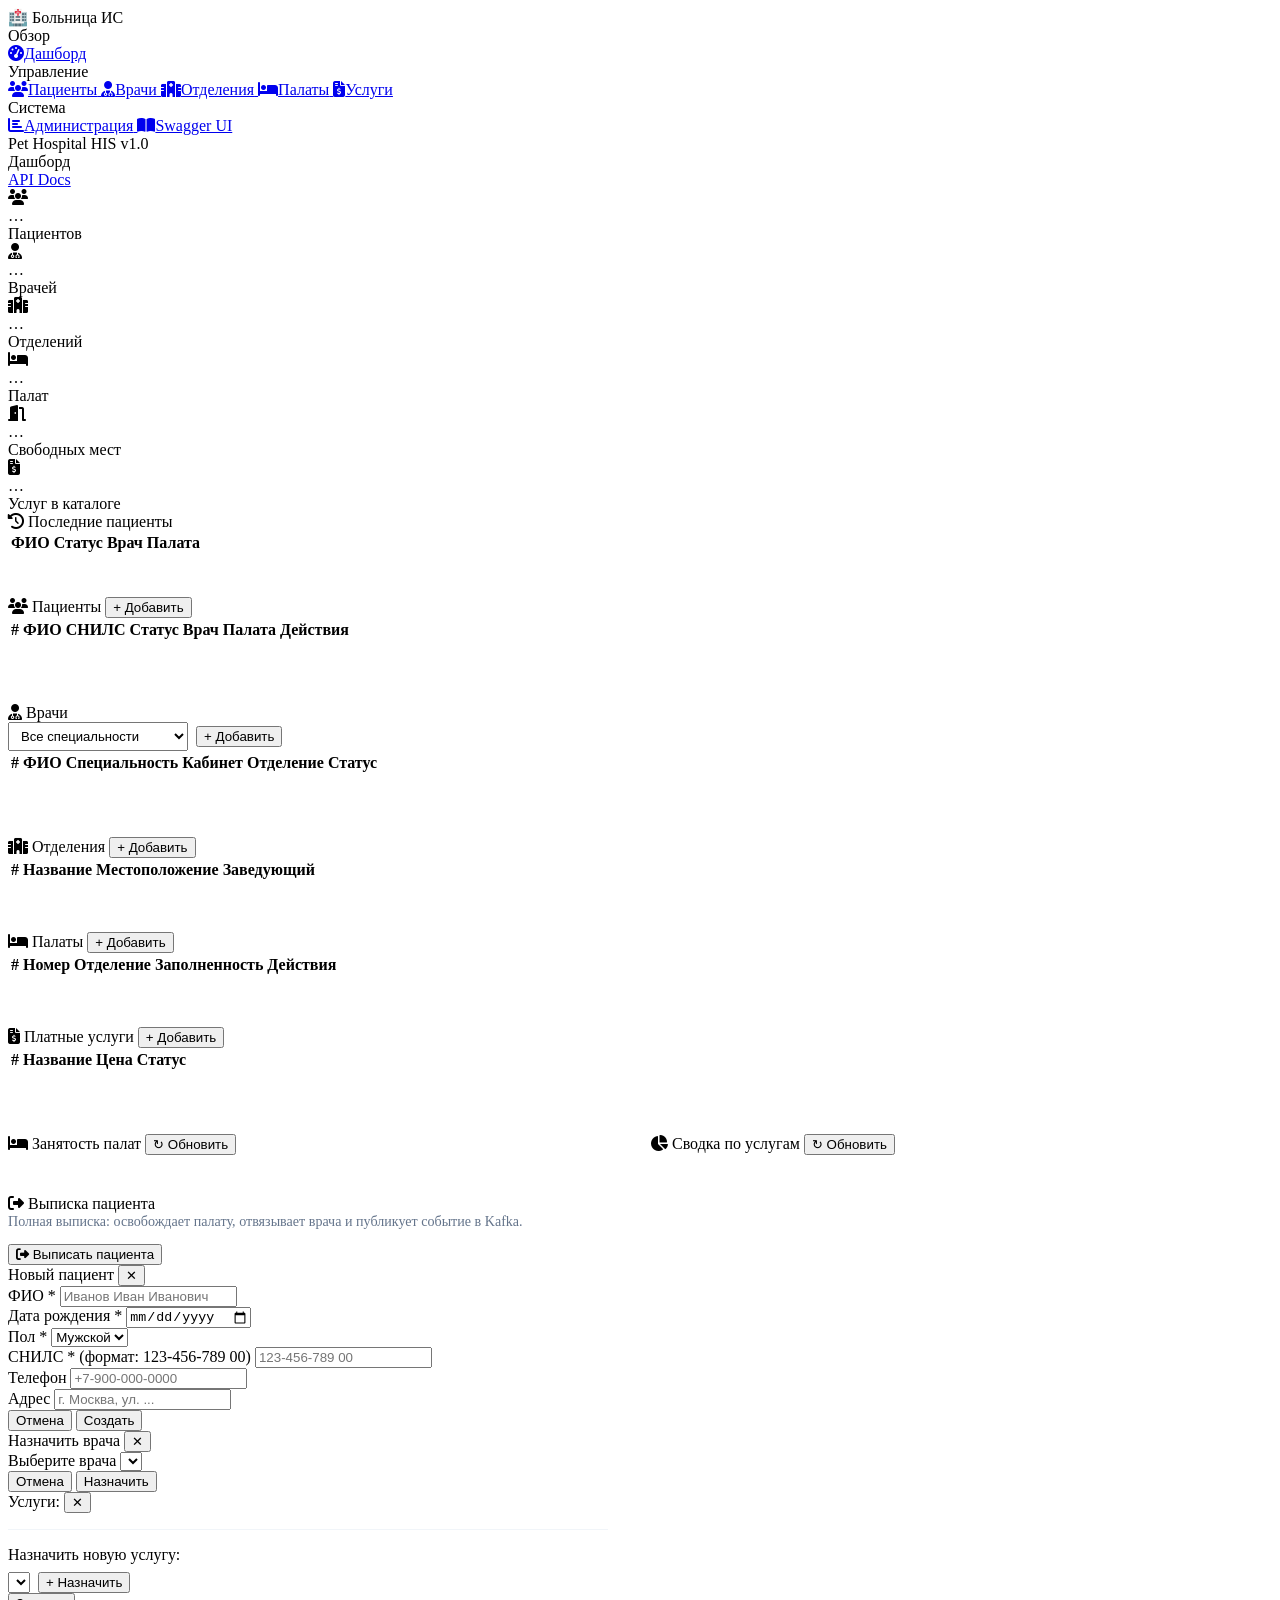
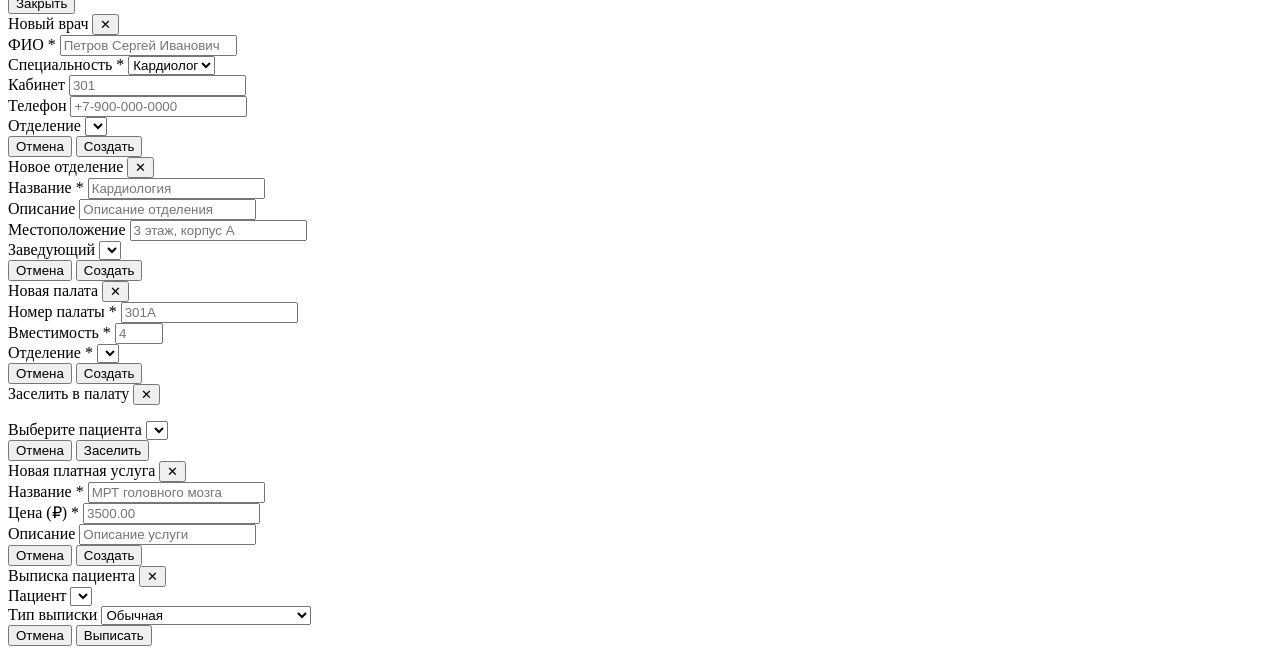
==== src/main/resources/static/index.html @ bd869432 "Постман, описание + фронт" ====
<!DOCTYPE html>
<html lang="ru">
<head>
  <meta charset="UTF-8" />
  <meta name="viewport" content="width=device-width, initial-scale=1.0" />
  <title>Больничная ИС</title>
  <link rel="stylesheet" href="/css/style.css" />
  <link rel="stylesheet" href="https://cdnjs.cloudflare.com/ajax/libs/font-awesome/6.5.0/css/all.min.css" />
</head>
<body>
<div class="layout">

  <!-- ========== SIDEBAR ========== -->
  <aside class="sidebar">
    <div class="sidebar-logo">
      <span class="logo-icon">🏥</span>
      <span>Больница ИС</span>
    </div>

    <nav class="sidebar-nav">
      <div class="nav-section-title">Обзор</div>
      <a href="#" data-nav="dashboard" onclick="navigate('dashboard');return false">
        <i class="fa fa-gauge-high"></i><span>Дашборд</span>
      </a>

      <div class="nav-section-title">Управление</div>
      <a href="#" data-nav="patients" onclick="navigate('patients');return false">
        <i class="fa fa-users"></i><span>Пациенты</span>
      </a>
      <a href="#" data-nav="doctors" onclick="navigate('doctors');return false">
        <i class="fa fa-user-doctor"></i><span>Врачи</span>
      </a>
      <a href="#" data-nav="departments" onclick="navigate('departments');return false">
        <i class="fa fa-hospital"></i><span>Отделения</span>
      </a>
      <a href="#" data-nav="wards" onclick="navigate('wards');return false">
        <i class="fa fa-bed"></i><span>Палаты</span>
      </a>
      <a href="#" data-nav="services" onclick="navigate('services');return false">
        <i class="fa fa-file-invoice-dollar"></i><span>Услуги</span>
      </a>

      <div class="nav-section-title">Система</div>
      <a href="#" data-nav="admin" onclick="navigate('admin');return false">
        <i class="fa fa-chart-bar"></i><span>Администрация</span>
      </a>
      <a href="/swagger-ui.html" target="_blank">
        <i class="fa fa-book-open"></i><span>Swagger UI</span>
      </a>
    </nav>

    <div class="sidebar-footer">Pet Hospital HIS v1.0</div>
  </aside>

  <!-- ========== MAIN CONTENT ========== -->
  <main class="main-content">

    <!-- Top bar -->
    <div class="topbar">
      <span class="topbar-title" id="topbarTitle">Дашборд</span>
      <div class="topbar-right">
        <a href="/api-docs" target="_blank" class="btn btn-outline btn-sm">API Docs</a>
      </div>
    </div>

    <div class="page-content">

      <!-- ======== DASHBOARD ======== -->
      <div id="page-dashboard" class="section-page">
        <div class="stat-grid">
          <div class="stat-card">
            <div class="stat-icon blue"><i class="fa fa-users"></i></div>
            <div><div class="stat-value" id="stat-patients">…</div><div class="stat-label">Пациентов</div></div>
          </div>
          <div class="stat-card">
            <div class="stat-icon green"><i class="fa fa-user-doctor"></i></div>
            <div><div class="stat-value" id="stat-doctors">…</div><div class="stat-label">Врачей</div></div>
          </div>
          <div class="stat-card">
            <div class="stat-icon purple"><i class="fa fa-hospital"></i></div>
            <div><div class="stat-value" id="stat-depts">…</div><div class="stat-label">Отделений</div></div>
          </div>
          <div class="stat-card">
            <div class="stat-icon orange"><i class="fa fa-bed"></i></div>
            <div><div class="stat-value" id="stat-wards">…</div><div class="stat-label">Палат</div></div>
          </div>
          <div class="stat-card">
            <div class="stat-icon teal"><i class="fa fa-door-open"></i></div>
            <div><div class="stat-value" id="stat-free">…</div><div class="stat-label">Свободных мест</div></div>
          </div>
          <div class="stat-card">
            <div class="stat-icon red"><i class="fa fa-file-invoice-dollar"></i></div>
            <div><div class="stat-value" id="stat-services">…</div><div class="stat-label">Услуг в каталоге</div></div>
          </div>
        </div>

        <div class="card">
          <div class="card-header"><i class="fa fa-clock-rotate-left"></i> Последние пациенты</div>
          <div class="card-body" style="padding:0">
            <div class="table-wrapper">
              <table>
                <thead><tr><th>ФИО</th><th>Статус</th><th>Врач</th><th>Палата</th></tr></thead>
                <tbody id="recent-patients"><tr><td colspan="4" style="text-align:center;padding:20px"><div class="spinner"></div></td></tr></tbody>
              </table>
            </div>
          </div>
        </div>
      </div>

      <!-- ======== PATIENTS ======== -->
      <div id="page-patients" class="section-page">
        <div class="card">
          <div class="card-header">
            <i class="fa fa-users"></i> Пациенты
            <button class="btn btn-primary btn-sm" onclick="openModal('modal-patient')">+ Добавить</button>
          </div>
          <div class="card-body" style="padding:0">
            <div class="table-wrapper">
              <table>
                <thead>
                  <tr><th>#</th><th>ФИО</th><th>СНИЛС</th><th>Статус</th><th>Врач</th><th>Палата</th><th>Действия</th></tr>
                </thead>
                <tbody id="patients-table">
                  <tr><td colspan="7" style="text-align:center;padding:24px"><div class="spinner"></div></td></tr>
                </tbody>
              </table>
            </div>
            <div class="pagination" id="patients-pagination" style="padding:0 16px 12px"></div>
          </div>
        </div>
      </div>

      <!-- ======== DOCTORS ======== -->
      <div id="page-doctors" class="section-page">
        <div class="card">
          <div class="card-header">
            <i class="fa fa-user-doctor"></i> Врачи
            <div style="margin-left:auto;display:flex;gap:8px;align-items:center">
              <select id="filter-specialty" class="form-control" style="width:180px;padding:5px 8px;font-size:.82rem"
                      onchange="loadDoctors(0)">
                <option value="">Все специальности</option>
                <option value="CARDIOLOGIST">Кардиолог</option>
                <option value="SURGEON">Хирург</option>
                <option value="THERAPIST">Терапевт</option>
                <option value="NEUROLOGIST">Невролог</option>
                <option value="PEDIATRICIAN">Педиатр</option>
                <option value="ORTHOPEDIST">Ортопед</option>
                <option value="ONCOLOGIST">Онколог</option>
                <option value="UROLOGIST">Уролог</option>
              </select>
              <button class="btn btn-primary btn-sm" onclick="populateDoctorDeptSelect();openModal('modal-doctor')">+ Добавить</button>
            </div>
          </div>
          <div class="card-body" style="padding:0">
            <div class="table-wrapper">
              <table>
                <thead>
                  <tr><th>#</th><th>ФИО</th><th>Специальность</th><th>Кабинет</th><th>Отделение</th><th>Статус</th></tr>
                </thead>
                <tbody id="doctors-table">
                  <tr><td colspan="6" style="text-align:center;padding:24px"><div class="spinner"></div></td></tr>
                </tbody>
              </table>
            </div>
            <div class="pagination" id="doctors-pagination" style="padding:0 16px 12px"></div>
          </div>
        </div>
      </div>

      <!-- ======== DEPARTMENTS ======== -->
      <div id="page-departments" class="section-page">
        <div class="card">
          <div class="card-header">
            <i class="fa fa-hospital"></i> Отделения
            <button class="btn btn-primary btn-sm" onclick="populateDeptHeadSelect();openModal('modal-department')">+ Добавить</button>
          </div>
          <div class="card-body" style="padding:0">
            <div class="table-wrapper">
              <table>
                <thead><tr><th>#</th><th>Название</th><th>Местоположение</th><th>Заведующий</th></tr></thead>
                <tbody id="departments-table">
                  <tr><td colspan="4" style="text-align:center;padding:24px"><div class="spinner"></div></td></tr>
                </tbody>
              </table>
            </div>
          </div>
        </div>
      </div>

      <!-- ======== WARDS ======== -->
      <div id="page-wards" class="section-page">
        <div class="card">
          <div class="card-header">
            <i class="fa fa-bed"></i> Палаты
            <button class="btn btn-primary btn-sm" onclick="populateWardDeptSelect();openModal('modal-ward')">+ Добавить</button>
          </div>
          <div class="card-body" style="padding:0">
            <div class="table-wrapper">
              <table>
                <thead><tr><th>#</th><th>Номер</th><th>Отделение</th><th>Заполненность</th><th>Действия</th></tr></thead>
                <tbody id="wards-table">
                  <tr><td colspan="5" style="text-align:center;padding:24px"><div class="spinner"></div></td></tr>
                </tbody>
              </table>
            </div>
          </div>
        </div>
      </div>

      <!-- ======== SERVICES ======== -->
      <div id="page-services" class="section-page">
        <div class="card">
          <div class="card-header">
            <i class="fa fa-file-invoice-dollar"></i> Платные услуги
            <button class="btn btn-primary btn-sm" onclick="openModal('modal-service')">+ Добавить</button>
          </div>
          <div class="card-body" style="padding:0">
            <div class="table-wrapper">
              <table>
                <thead><tr><th>#</th><th>Название</th><th>Цена</th><th>Статус</th></tr></thead>
                <tbody id="services-table">
                  <tr><td colspan="4" style="text-align:center;padding:24px"><div class="spinner"></div></td></tr>
                </tbody>
              </table>
            </div>
            <div class="pagination" id="services-pagination" style="padding:0 16px 12px"></div>
          </div>
        </div>
      </div>

      <!-- ======== ADMIN ======== -->
      <div id="page-admin" class="section-page">
        <div style="display:grid;grid-template-columns:1fr 1fr;gap:20px">
          <div class="card">
            <div class="card-header">
              <i class="fa fa-bed"></i> Занятость палат
              <button class="btn btn-outline btn-sm" onclick="loadWardReport()">↻ Обновить</button>
            </div>
            <div class="card-body" id="ward-report">
              <div style="text-align:center;padding:20px"><div class="spinner"></div></div>
            </div>
          </div>

          <div class="card">
            <div class="card-header">
              <i class="fa fa-chart-pie"></i> Сводка по услугам
              <button class="btn btn-outline btn-sm" onclick="loadServicesSummary()">↻ Обновить</button>
            </div>
            <div class="card-body" id="services-summary">
              <div style="text-align:center;padding:20px"><div class="spinner"></div></div>
            </div>
          </div>
        </div>

        <div class="card">
          <div class="card-header"><i class="fa fa-right-from-bracket"></i> Выписка пациента</div>
          <div class="card-body">
            <p style="color:#64748b;margin-top:0;font-size:.88rem">
              Полная выписка: освобождает палату, отвязывает врача и публикует событие в Kafka.
            </p>
            <button class="btn btn-danger" onclick="openDischargeModal()">
              <i class="fa fa-right-from-bracket"></i> Выписать пациента
            </button>
          </div>
        </div>
      </div>

    </div><!-- /page-content -->
  </main>
</div><!-- /layout -->

<!-- ==================== MODALS ==================== -->

<!-- Create Patient -->
<div class="modal-overlay" id="modal-patient">
  <div class="modal-box">
    <div class="modal-header">
      <span class="modal-title">Новый пациент</span>
      <button class="modal-close" onclick="closeModal('modal-patient')">✕</button>
    </div>
    <div class="modal-body">
      <div class="form-row">
        <div class="form-group">
          <label class="form-label">ФИО *</label>
          <input id="p-fullName" class="form-control" placeholder="Иванов Иван Иванович" />
        </div>
        <div class="form-group">
          <label class="form-label">Дата рождения *</label>
          <input id="p-birthDate" type="date" class="form-control" />
        </div>
      </div>
      <div class="form-row">
        <div class="form-group">
          <label class="form-label">Пол *</label>
          <select id="p-gender" class="form-control">
            <option value="MALE">Мужской</option>
            <option value="FEMALE">Женский</option>
          </select>
        </div>
        <div class="form-group">
          <label class="form-label">СНИЛС * (формат: 123-456-789 00)</label>
          <input id="p-snils" class="form-control" placeholder="123-456-789 00" />
        </div>
      </div>
      <div class="form-row">
        <div class="form-group">
          <label class="form-label">Телефон</label>
          <input id="p-phone" class="form-control" placeholder="+7-900-000-0000" />
        </div>
        <div class="form-group">
          <label class="form-label">Адрес</label>
          <input id="p-address" class="form-control" placeholder="г. Москва, ул. ..." />
        </div>
      </div>
    </div>
    <div class="modal-footer">
      <button class="btn btn-outline" onclick="closeModal('modal-patient')">Отмена</button>
      <button class="btn btn-primary" onclick="savePatient()">Создать</button>
    </div>
  </div>
</div>

<!-- Assign Doctor -->
<div class="modal-overlay" id="modal-assign-doctor">
  <div class="modal-box">
    <div class="modal-header">
      <span class="modal-title">Назначить врача</span>
      <button class="modal-close" onclick="closeModal('modal-assign-doctor')">✕</button>
    </div>
    <div class="modal-body">
      <input type="hidden" id="assign-patientId" />
      <div class="form-group">
        <label class="form-label">Выберите врача</label>
        <select id="assign-doctorId" class="form-control"></select>
      </div>
    </div>
    <div class="modal-footer">
      <button class="btn btn-outline" onclick="closeModal('modal-assign-doctor')">Отмена</button>
      <button class="btn btn-primary" onclick="doAssignDoctor()">Назначить</button>
    </div>
  </div>
</div>

<!-- Patient Services -->
<div class="modal-overlay" id="modal-patient-services">
  <div class="modal-box" style="max-width:600px">
    <div class="modal-header">
      <span class="modal-title">Услуги: <span id="services-patient-name"></span></span>
      <button class="modal-close" onclick="closeModal('modal-patient-services')">✕</button>
    </div>
    <div class="modal-body">
      <input type="hidden" id="services-assign-patientId" />
      <div id="patient-services-list"></div>
      <div style="margin-top:16px;padding-top:16px;border-top:1px solid #f1f5f9">
        <div class="form-label" style="margin-bottom:8px">Назначить новую услугу:</div>
        <div style="display:flex;gap:8px">
          <select id="services-select" class="form-control"></select>
          <button class="btn btn-primary btn-sm" onclick="doAssignService()" style="white-space:nowrap">+ Назначить</button>
        </div>
      </div>
    </div>
    <div class="modal-footer">
      <button class="btn btn-outline" onclick="closeModal('modal-patient-services')">Закрыть</button>
    </div>
  </div>
</div>

<!-- Create Doctor -->
<div class="modal-overlay" id="modal-doctor">
  <div class="modal-box">
    <div class="modal-header">
      <span class="modal-title">Новый врач</span>
      <button class="modal-close" onclick="closeModal('modal-doctor')">✕</button>
    </div>
    <div class="modal-body">
      <div class="form-group">
        <label class="form-label">ФИО *</label>
        <input id="d-fullName" class="form-control" placeholder="Петров Сергей Иванович" />
      </div>
      <div class="form-row">
        <div class="form-group">
          <label class="form-label">Специальность *</label>
          <select id="d-specialty" class="form-control">
            <option value="CARDIOLOGIST">Кардиолог</option>
            <option value="SURGEON">Хирург</option>
            <option value="THERAPIST">Терапевт</option>
            <option value="NEUROLOGIST">Невролог</option>
            <option value="PEDIATRICIAN">Педиатр</option>
            <option value="ORTHOPEDIST">Ортопед</option>
            <option value="ONCOLOGIST">Онколог</option>
            <option value="UROLOGIST">Уролог</option>
          </select>
        </div>
        <div class="form-group">
          <label class="form-label">Кабинет</label>
          <input id="d-cabinet" class="form-control" placeholder="301" />
        </div>
      </div>
      <div class="form-row">
        <div class="form-group">
          <label class="form-label">Телефон</label>
          <input id="d-phone" class="form-control" placeholder="+7-900-000-0000" />
        </div>
        <div class="form-group">
          <label class="form-label">Отделение</label>
          <select id="d-departmentId" class="form-control"></select>
        </div>
      </div>
    </div>
    <div class="modal-footer">
      <button class="btn btn-outline" onclick="closeModal('modal-doctor')">Отмена</button>
      <button class="btn btn-primary" onclick="saveDoctor()">Создать</button>
    </div>
  </div>
</div>

<!-- Create Department -->
<div class="modal-overlay" id="modal-department">
  <div class="modal-box">
    <div class="modal-header">
      <span class="modal-title">Новое отделение</span>
      <button class="modal-close" onclick="closeModal('modal-department')">✕</button>
    </div>
    <div class="modal-body">
      <div class="form-group">
        <label class="form-label">Название *</label>
        <input id="dep-name" class="form-control" placeholder="Кардиология" />
      </div>
      <div class="form-group">
        <label class="form-label">Описание</label>
        <input id="dep-description" class="form-control" placeholder="Описание отделения" />
      </div>
      <div class="form-row">
        <div class="form-group">
          <label class="form-label">Местоположение</label>
          <input id="dep-location" class="form-control" placeholder="3 этаж, корпус А" />
        </div>
        <div class="form-group">
          <label class="form-label">Заведующий</label>
          <select id="dep-headDoctorId" class="form-control"></select>
        </div>
      </div>
    </div>
    <div class="modal-footer">
      <button class="btn btn-outline" onclick="closeModal('modal-department')">Отмена</button>
      <button class="btn btn-primary" onclick="saveDepartment()">Создать</button>
    </div>
  </div>
</div>

<!-- Create Ward -->
<div class="modal-overlay" id="modal-ward">
  <div class="modal-box">
    <div class="modal-header">
      <span class="modal-title">Новая палата</span>
      <button class="modal-close" onclick="closeModal('modal-ward')">✕</button>
    </div>
    <div class="modal-body">
      <div class="form-row">
        <div class="form-group">
          <label class="form-label">Номер палаты *</label>
          <input id="w-number" class="form-control" placeholder="301A" />
        </div>
        <div class="form-group">
          <label class="form-label">Вместимость *</label>
          <input id="w-capacity" type="number" min="1" max="20" class="form-control" placeholder="4" />
        </div>
      </div>
      <div class="form-group">
        <label class="form-label">Отделение *</label>
        <select id="w-deptId" class="form-control"></select>
      </div>
    </div>
    <div class="modal-footer">
      <button class="btn btn-outline" onclick="closeModal('modal-ward')">Отмена</button>
      <button class="btn btn-primary" onclick="saveWard()">Создать</button>
    </div>
  </div>
</div>

<!-- Admit Patient to Ward -->
<div class="modal-overlay" id="modal-admit">
  <div class="modal-box">
    <div class="modal-header">
      <span class="modal-title">Заселить в палату</span>
      <button class="modal-close" onclick="closeModal('modal-admit')">✕</button>
    </div>
    <div class="modal-body">
      <input type="hidden" id="admit-wardId" />
      <p id="admit-wardLabel" style="font-weight:600;color:#1a6fc4;margin-top:0"></p>
      <div class="form-group">
        <label class="form-label">Выберите пациента</label>
        <select id="admit-patientId" class="form-control"></select>
      </div>
    </div>
    <div class="modal-footer">
      <button class="btn btn-outline" onclick="closeModal('modal-admit')">Отмена</button>
      <button class="btn btn-primary" onclick="doAdmit()">Заселить</button>
    </div>
  </div>
</div>

<!-- Create Paid Service -->
<div class="modal-overlay" id="modal-service">
  <div class="modal-box">
    <div class="modal-header">
      <span class="modal-title">Новая платная услуга</span>
      <button class="modal-close" onclick="closeModal('modal-service')">✕</button>
    </div>
    <div class="modal-body">
      <div class="form-group">
        <label class="form-label">Название *</label>
        <input id="svc-name" class="form-control" placeholder="МРТ головного мозга" />
      </div>
      <div class="form-group">
        <label class="form-label">Цена (₽) *</label>
        <input id="svc-price" type="number" min="0.01" step="0.01" class="form-control" placeholder="3500.00" />
      </div>
      <div class="form-group">
        <label class="form-label">Описание</label>
        <input id="svc-description" class="form-control" placeholder="Описание услуги" />
      </div>
    </div>
    <div class="modal-footer">
      <button class="btn btn-outline" onclick="closeModal('modal-service')">Отмена</button>
      <button class="btn btn-primary" onclick="saveService()">Создать</button>
    </div>
  </div>
</div>

<!-- Discharge Patient -->
<div class="modal-overlay" id="modal-discharge">
  <div class="modal-box">
    <div class="modal-header">
      <span class="modal-title">Выписка пациента</span>
      <button class="modal-close" onclick="closeModal('modal-discharge')">✕</button>
    </div>
    <div class="modal-body">
      <div class="form-group">
        <label class="form-label">Пациент</label>
        <select id="discharge-patientId" class="form-control"></select>
      </div>
      <div class="form-group">
        <label class="form-label">Тип выписки</label>
        <select id="discharge-type" class="form-control">
          <option value="NORMAL">Обычная</option>
          <option value="FORCED">Принудительная (AMA)</option>
          <option value="TRANSFER">Перевод в другое учреждение</option>
        </select>
      </div>
    </div>
    <div class="modal-footer">
      <button class="btn btn-outline" onclick="closeModal('modal-discharge')">Отмена</button>
      <button class="btn btn-danger" onclick="doDischarge()">Выписать</button>
    </div>
  </div>
</div>

<!-- Toast container -->
<div class="toast-container" id="toastContainer"></div>

<script src="/js/app.js"></script>
</body>
</html>
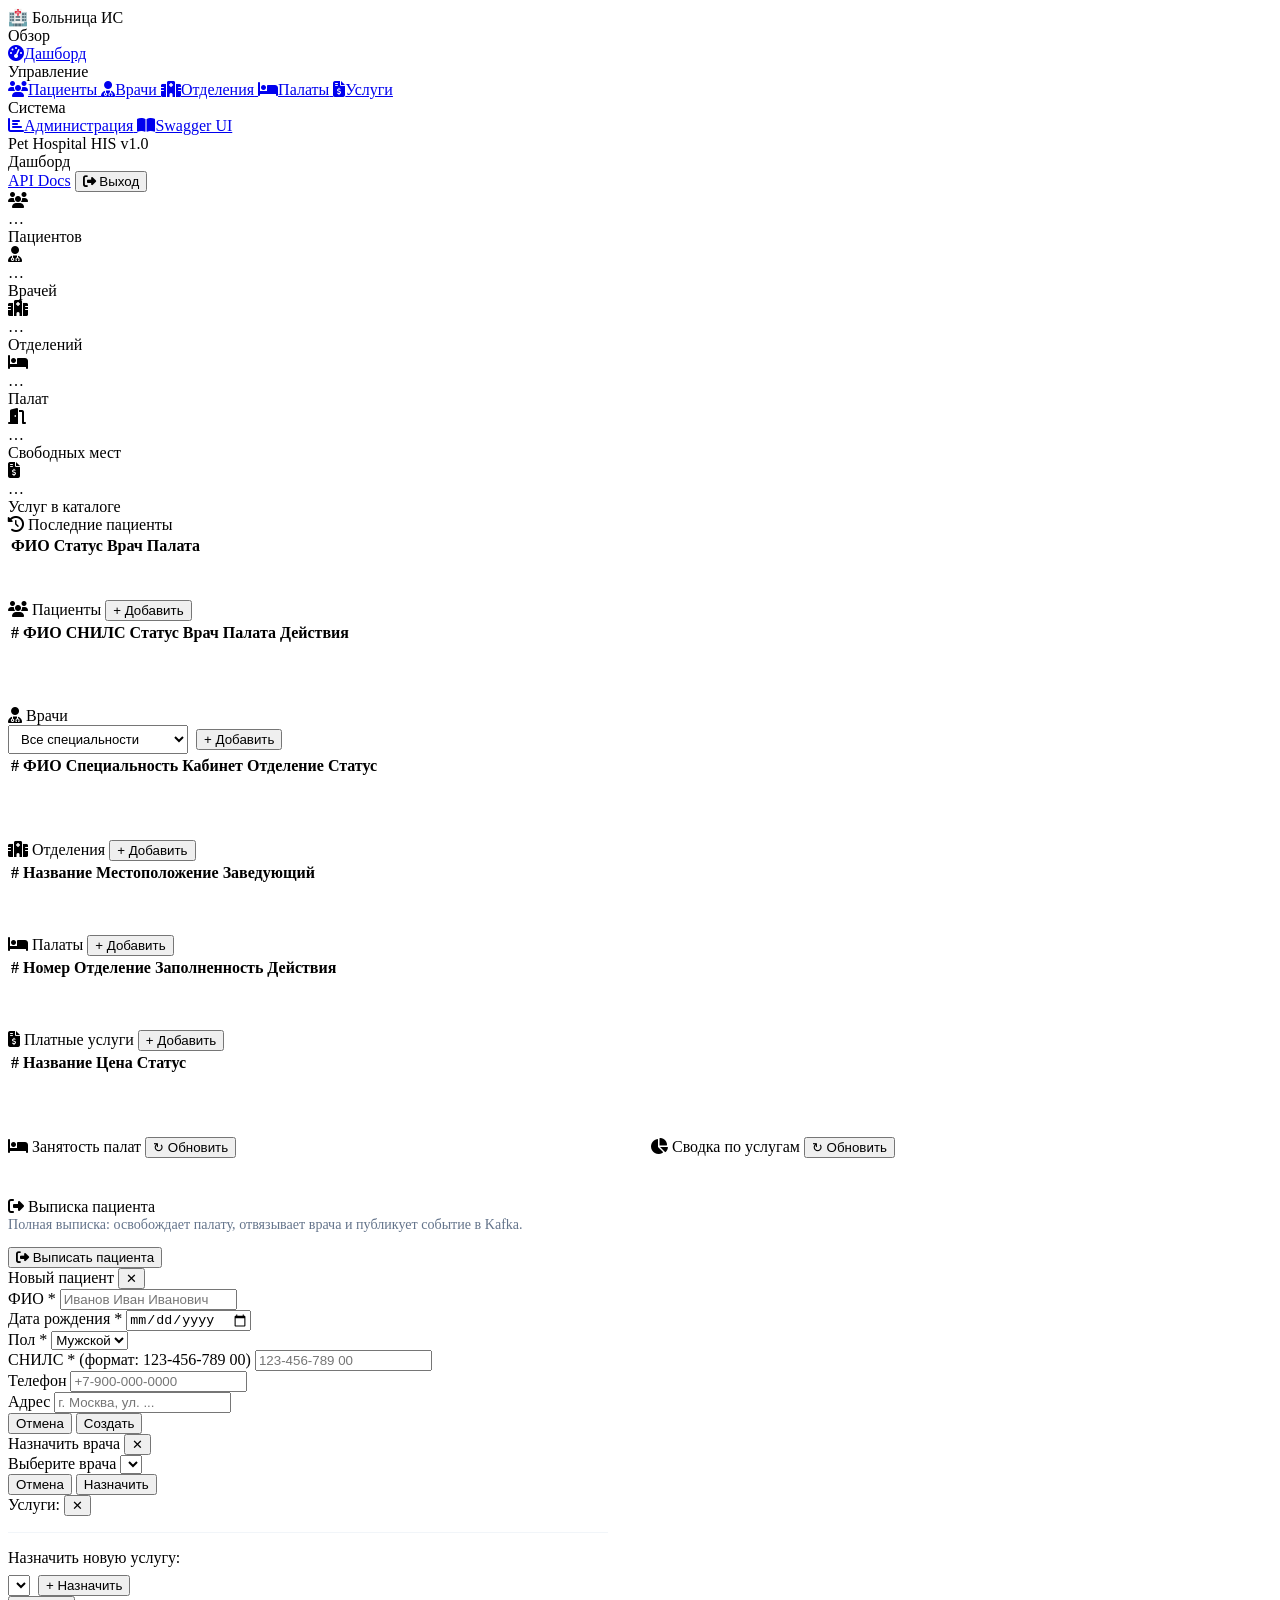
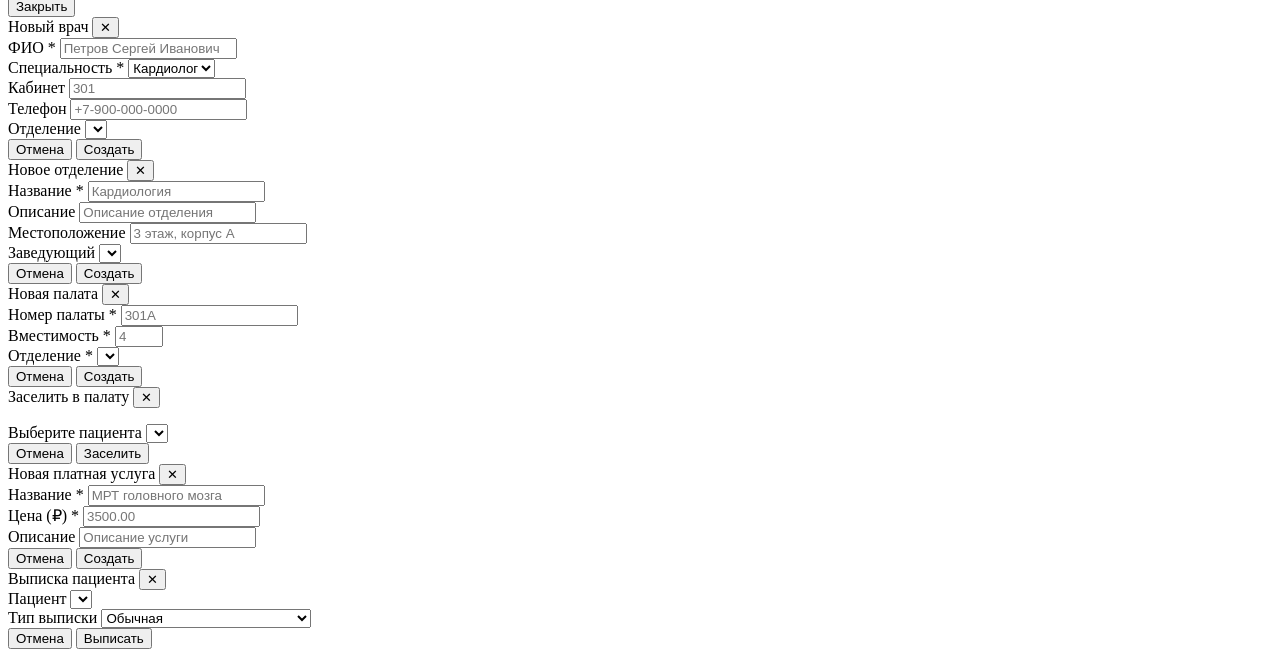
==== commit f6e7d64f: "Добавили jwt + сделали фронт странички" ====
--- a/src/main/resources/static/index.html
+++ b/src/main/resources/static/index.html
@@ -59,7 +59,12 @@
     <div class="topbar">
       <span class="topbar-title" id="topbarTitle">Дашборд</span>
       <div class="topbar-right">
+        <span id="role-badge" class="badge" style="background:#e0f2fe;color:#0369a1;font-size:.75rem"></span>
+        <span id="user-name" style="font-size:.88rem;color:#475569;font-weight:500"></span>
         <a href="/api-docs" target="_blank" class="btn btn-outline btn-sm">API Docs</a>
+        <button class="btn btn-outline btn-sm" onclick="logout()">
+          <i class="fa fa-right-from-bracket"></i> Выход
+        </button>
       </div>
     </div>
 
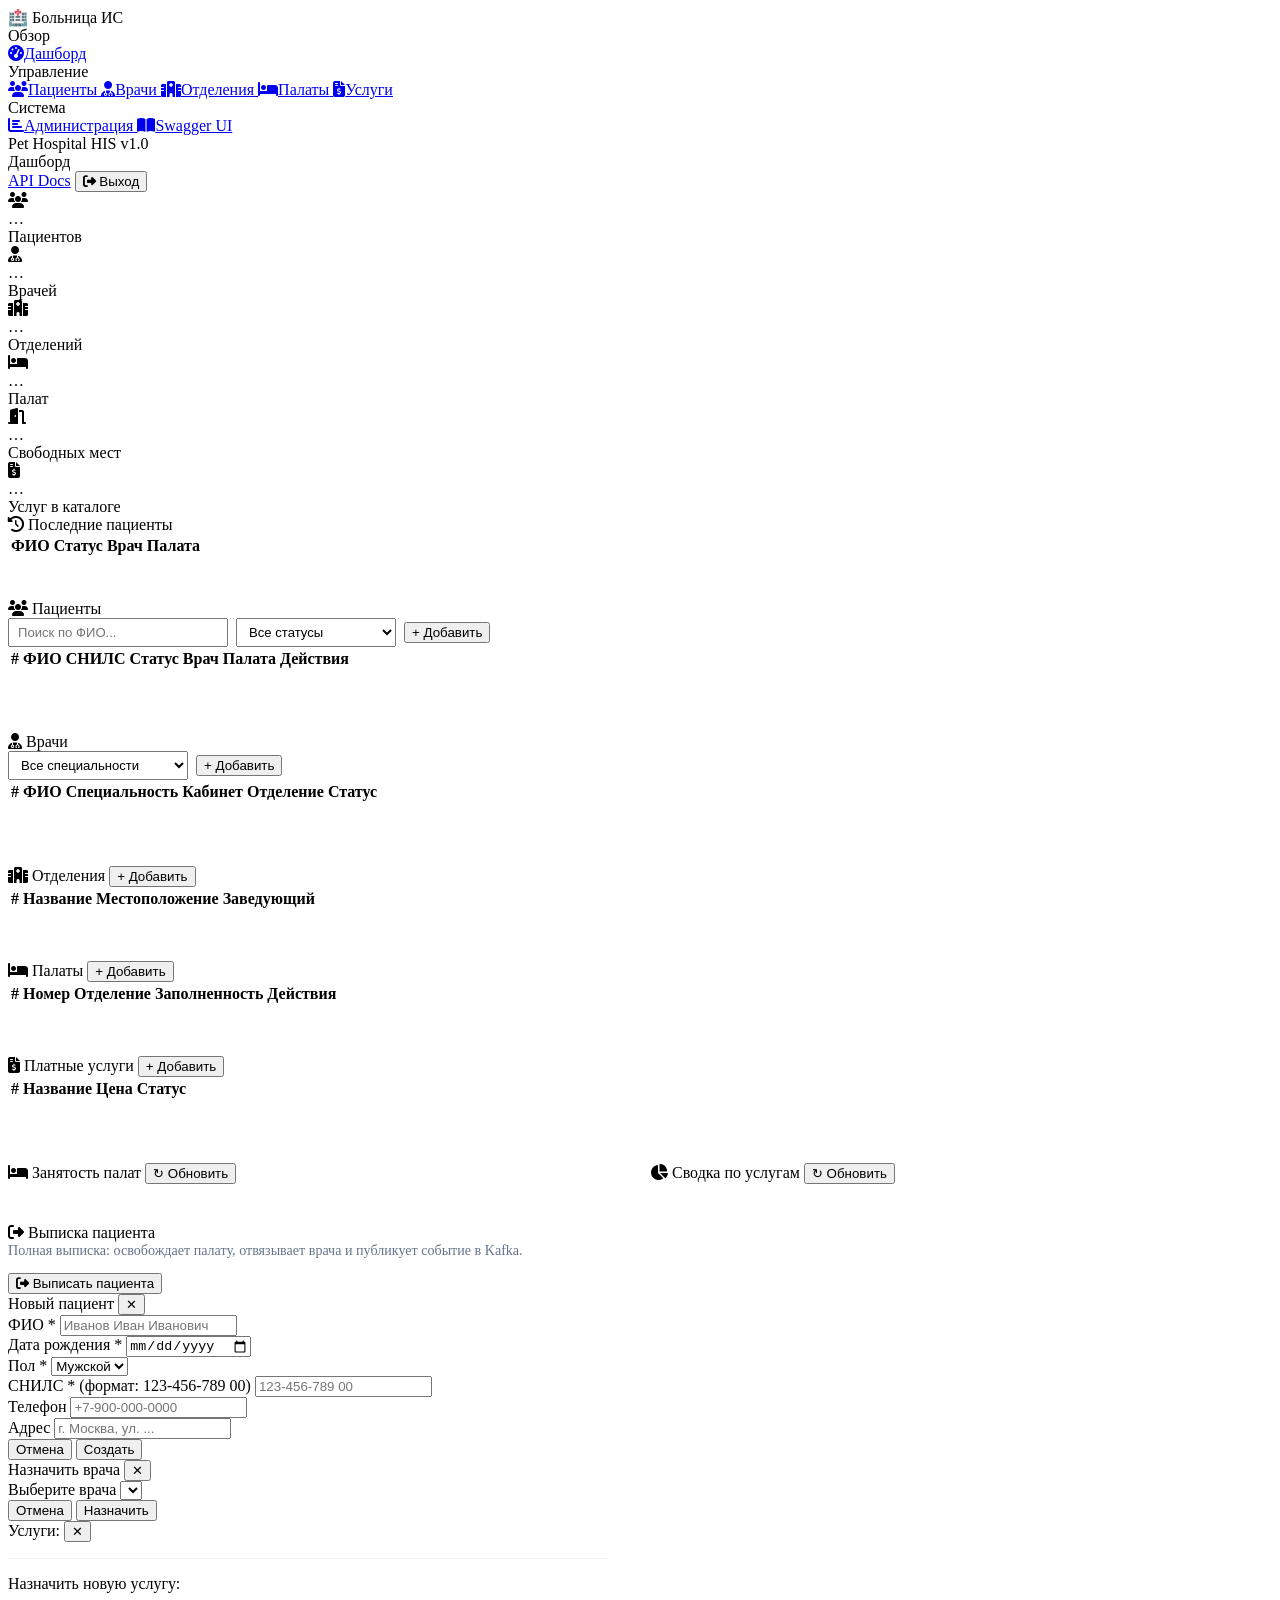
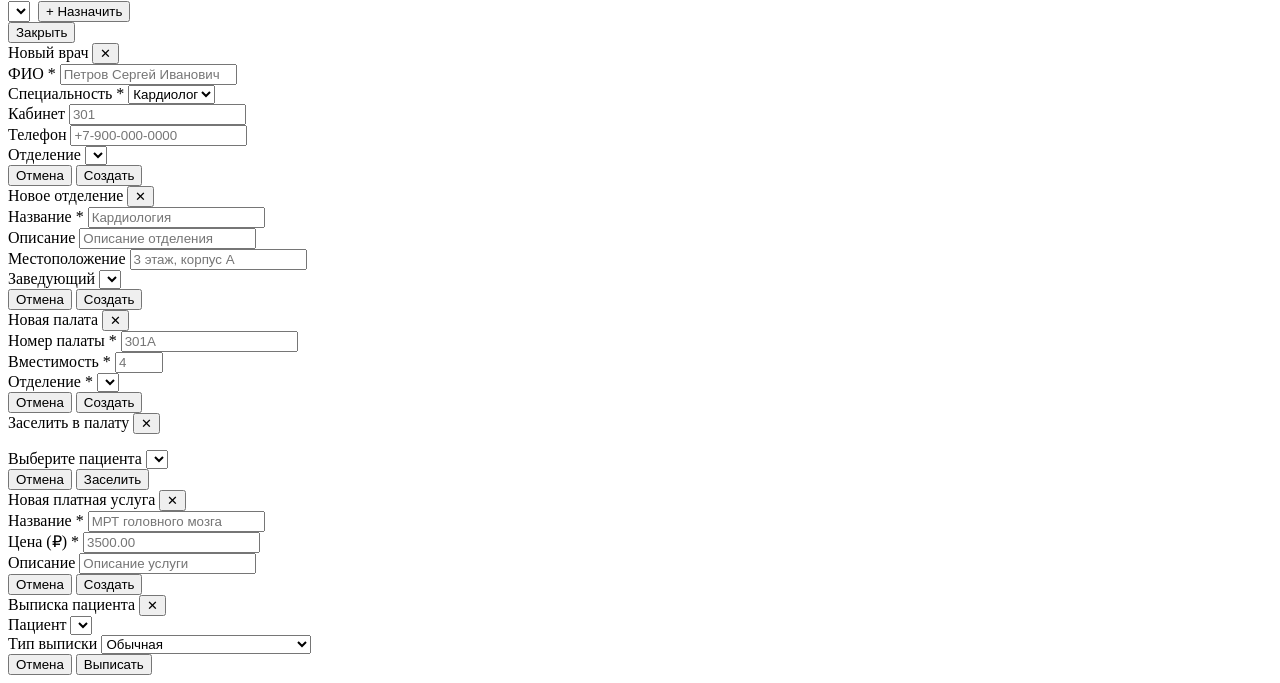
==== commit 384748c0: "Доработки функционала + докер" ====
--- a/src/main/resources/static/index.html
+++ b/src/main/resources/static/index.html
@@ -117,7 +117,18 @@
         <div class="card">
           <div class="card-header">
             <i class="fa fa-users"></i> Пациенты
-            <button class="btn btn-primary btn-sm" onclick="openModal('modal-patient')">+ Добавить</button>
+            <div style="margin-left:auto;display:flex;gap:8px;align-items:center;flex-wrap:wrap">
+              <input id="patient-search" class="form-control" style="width:200px;padding:5px 8px;font-size:.82rem"
+                     placeholder="Поиск по ФИО..." oninput="debouncedPatientSearch()" />
+              <select id="patient-status-filter" class="form-control" style="width:160px;padding:5px 8px;font-size:.82rem"
+                      onchange="debouncedPatientSearch()">
+                <option value="">Все статусы</option>
+                <option value="TREATMENT">На лечении</option>
+                <option value="DISCHARGED">Выписан</option>
+                <option value="TRANSFERRED">Переведён</option>
+              </select>
+              <button class="btn btn-primary btn-sm" onclick="openModal('modal-patient')">+ Добавить</button>
+            </div>
           </div>
           <div class="card-body" style="padding:0">
             <div class="table-wrapper">
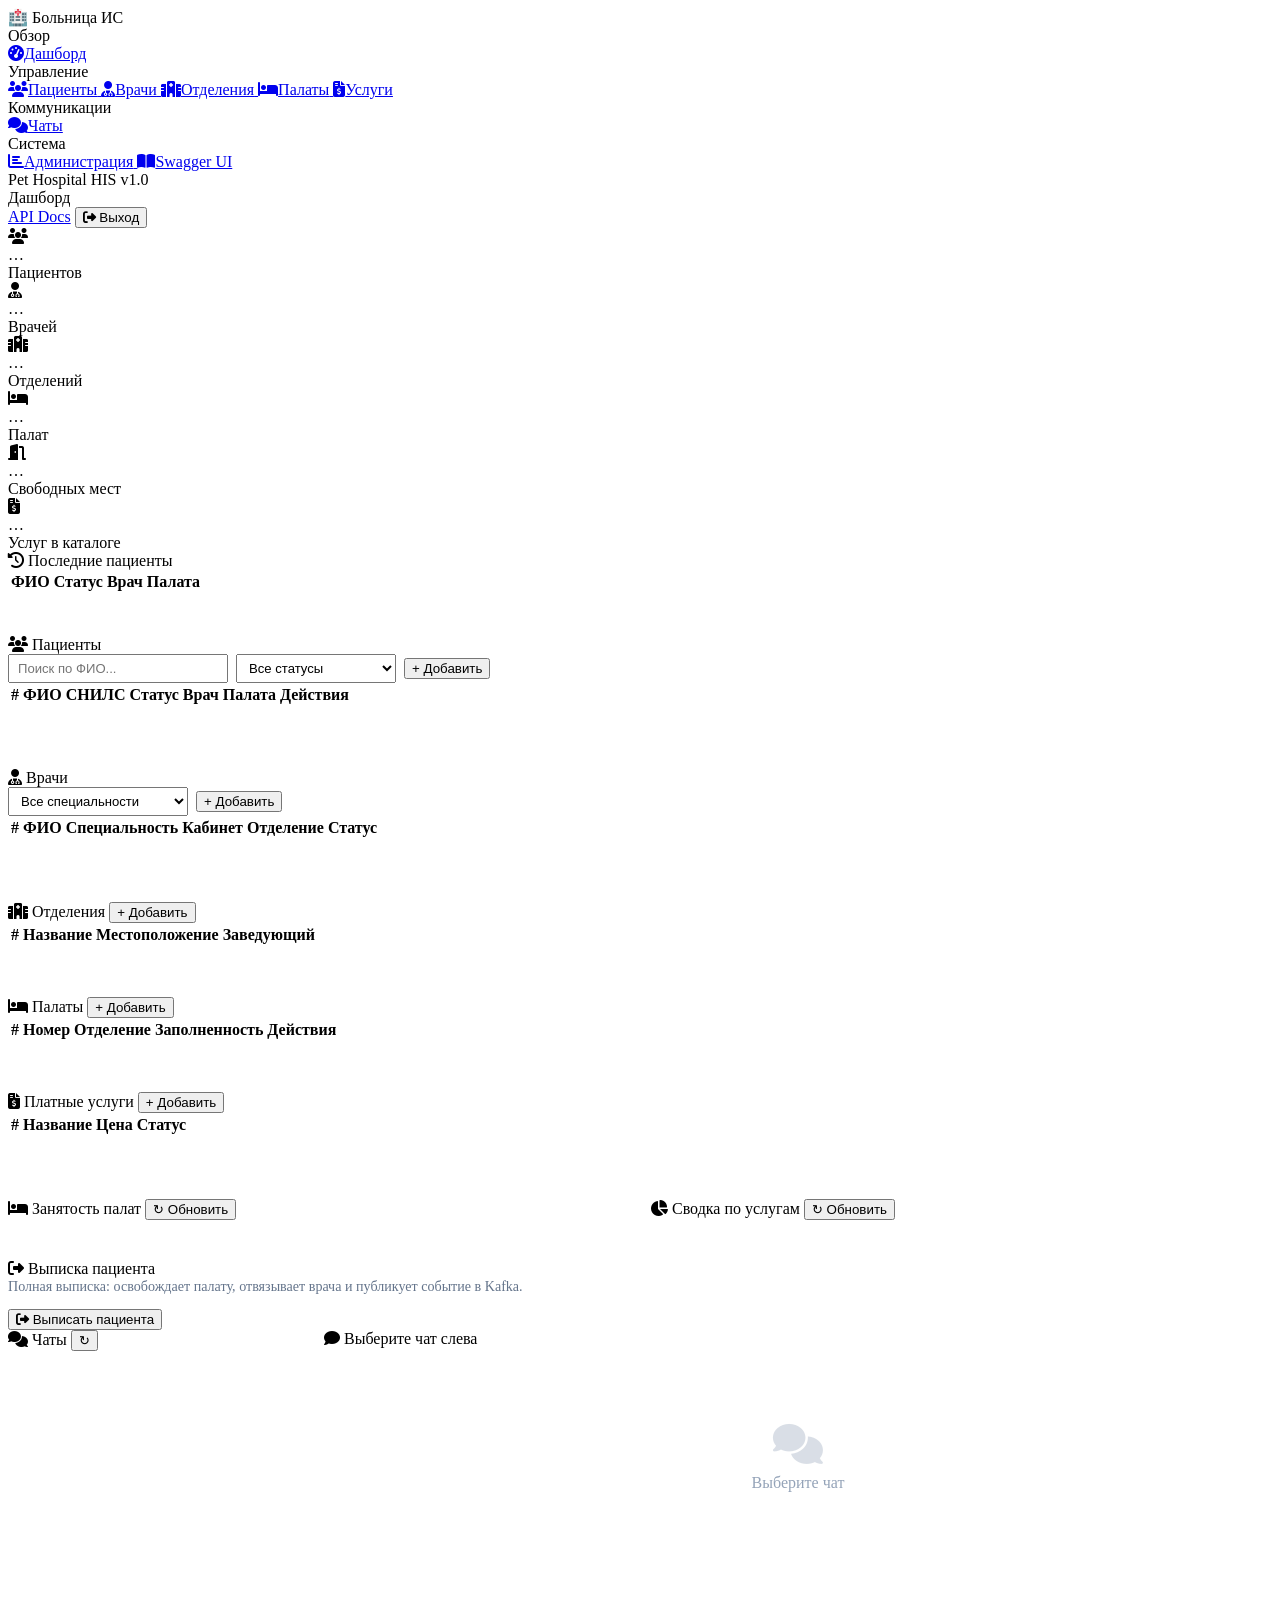
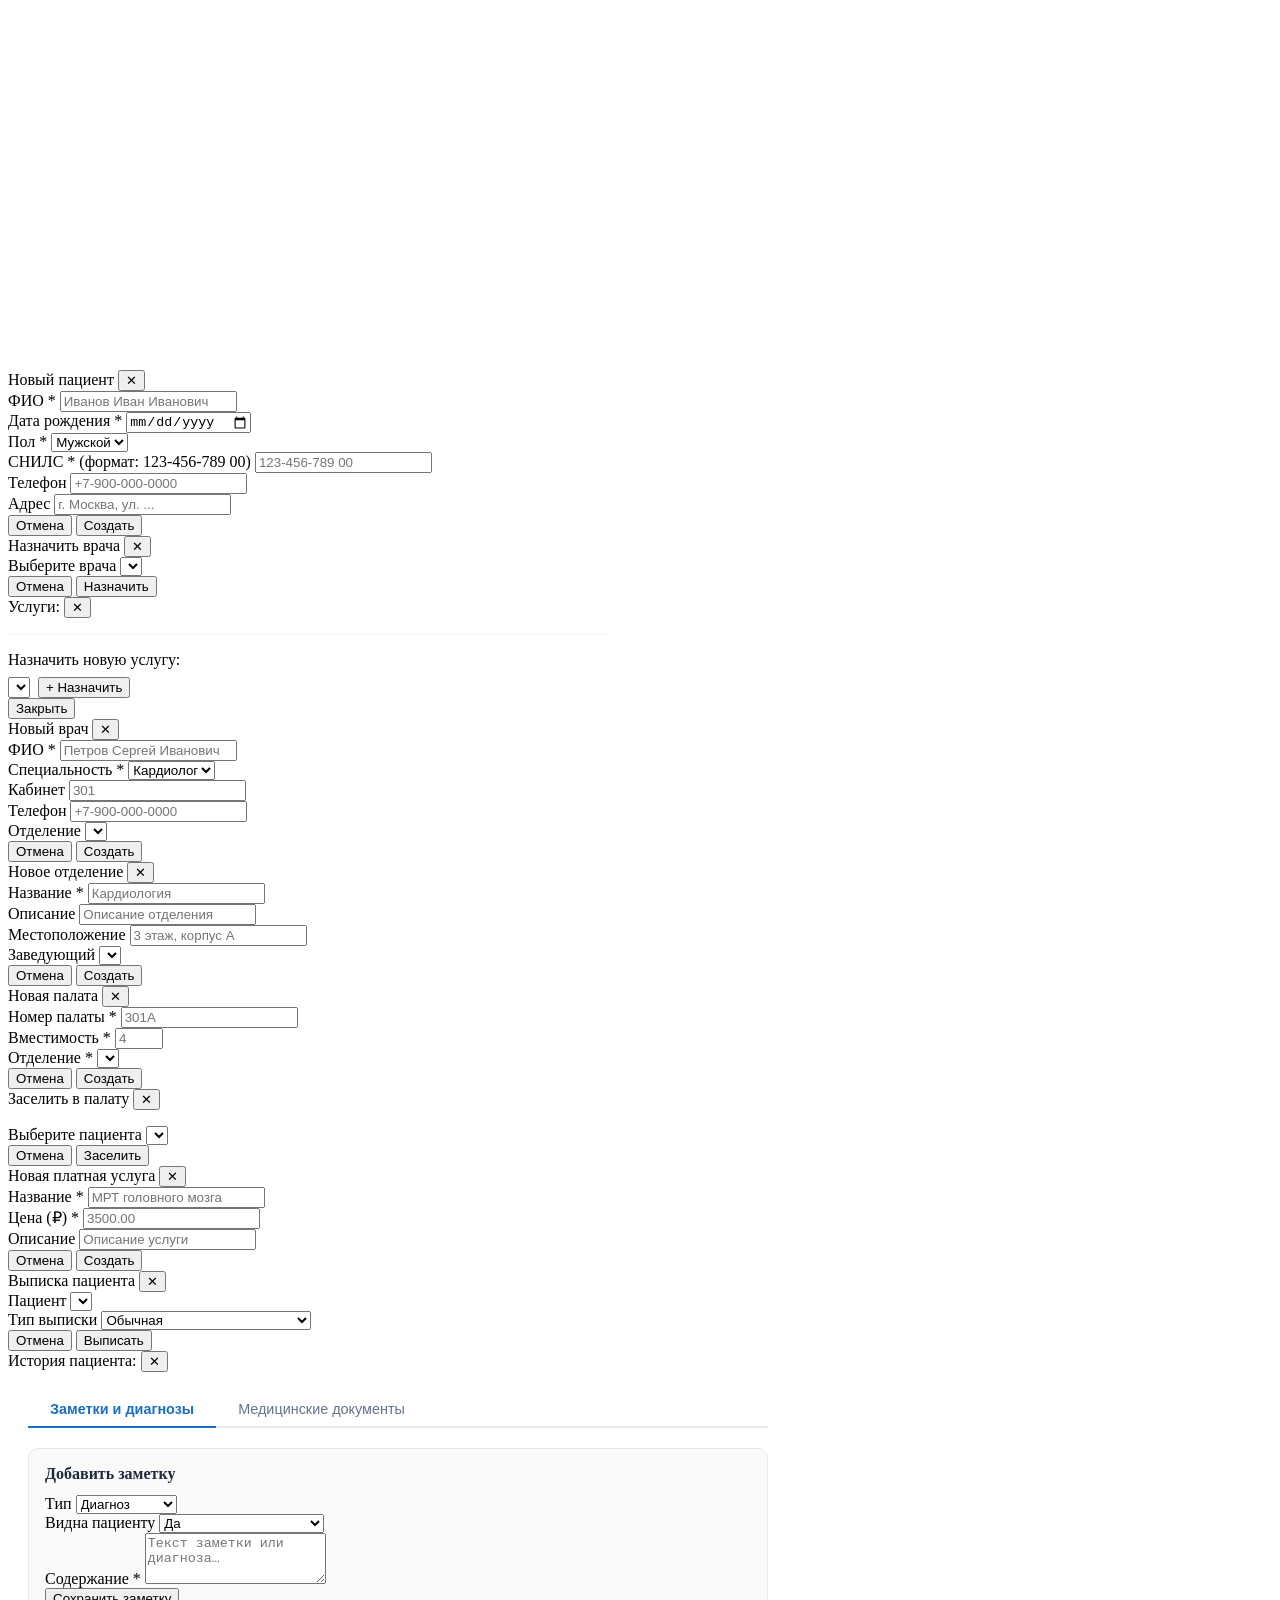
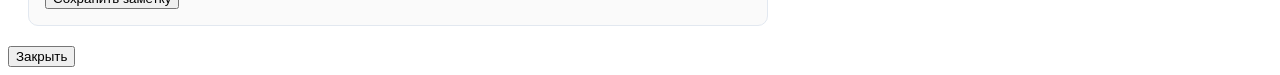
==== commit 108a400f: "Личный кабинет клиента и чаты" ====
--- a/src/main/resources/static/index.html
+++ b/src/main/resources/static/index.html
@@ -30,7 +30,7 @@
       <a href="#" data-nav="doctors" onclick="navigate('doctors');return false">
         <i class="fa fa-user-doctor"></i><span>Врачи</span>
       </a>
-      <a href="#" data-nav="departments" onclick="navigate('departments');return false">
+      <a href="#" data-nav="departments" data-show-roles="ROLE_ADMIN,ROLE_DOCTOR" onclick="navigate('departments');return false">
         <i class="fa fa-hospital"></i><span>Отделения</span>
       </a>
       <a href="#" data-nav="wards" onclick="navigate('wards');return false">
@@ -40,8 +40,13 @@
         <i class="fa fa-file-invoice-dollar"></i><span>Услуги</span>
       </a>
 
-      <div class="nav-section-title">Система</div>
-      <a href="#" data-nav="admin" onclick="navigate('admin');return false">
+      <div class="nav-section-title" data-show-roles="ROLE_ADMIN,ROLE_DOCTOR">Коммуникации</div>
+      <a href="#" data-nav="chats" data-show-roles="ROLE_ADMIN,ROLE_DOCTOR" onclick="navigate('chats');return false">
+        <i class="fa fa-comments"></i><span>Чаты</span>
+      </a>
+
+      <div class="nav-section-title" data-show-roles="ROLE_ADMIN">Система</div>
+      <a href="#" data-nav="admin" data-show-roles="ROLE_ADMIN" onclick="navigate('admin');return false">
         <i class="fa fa-chart-bar"></i><span>Администрация</span>
       </a>
       <a href="/swagger-ui.html" target="_blank">
@@ -127,7 +132,7 @@
                 <option value="DISCHARGED">Выписан</option>
                 <option value="TRANSFERRED">Переведён</option>
               </select>
-              <button class="btn btn-primary btn-sm" onclick="openModal('modal-patient')">+ Добавить</button>
+              <button class="btn btn-primary btn-sm" data-show-roles="ROLE_ADMIN,ROLE_DOCTOR" onclick="openModal('modal-patient')">+ Добавить</button>
             </div>
           </div>
           <div class="card-body" style="padding:0">
@@ -164,7 +169,7 @@
                 <option value="ONCOLOGIST">Онколог</option>
                 <option value="UROLOGIST">Уролог</option>
               </select>
-              <button class="btn btn-primary btn-sm" onclick="populateDoctorDeptSelect();openModal('modal-doctor')">+ Добавить</button>
+              <button class="btn btn-primary btn-sm" data-show-roles="ROLE_ADMIN" onclick="populateDoctorDeptSelect();openModal('modal-doctor')">+ Добавить</button>
             </div>
           </div>
           <div class="card-body" style="padding:0">
@@ -188,7 +193,7 @@
         <div class="card">
           <div class="card-header">
             <i class="fa fa-hospital"></i> Отделения
-            <button class="btn btn-primary btn-sm" onclick="populateDeptHeadSelect();openModal('modal-department')">+ Добавить</button>
+            <button class="btn btn-primary btn-sm" data-show-roles="ROLE_ADMIN" onclick="populateDeptHeadSelect();openModal('modal-department')">+ Добавить</button>
           </div>
           <div class="card-body" style="padding:0">
             <div class="table-wrapper">
@@ -208,7 +213,7 @@
         <div class="card">
           <div class="card-header">
             <i class="fa fa-bed"></i> Палаты
-            <button class="btn btn-primary btn-sm" onclick="populateWardDeptSelect();openModal('modal-ward')">+ Добавить</button>
+            <button class="btn btn-primary btn-sm" data-show-roles="ROLE_ADMIN" onclick="populateWardDeptSelect();openModal('modal-ward')">+ Добавить</button>
           </div>
           <div class="card-body" style="padding:0">
             <div class="table-wrapper">
@@ -228,7 +233,7 @@
         <div class="card">
           <div class="card-header">
             <i class="fa fa-file-invoice-dollar"></i> Платные услуги
-            <button class="btn btn-primary btn-sm" onclick="openModal('modal-service')">+ Добавить</button>
+            <button class="btn btn-primary btn-sm" data-show-roles="ROLE_ADMIN" onclick="openModal('modal-service')">+ Добавить</button>
           </div>
           <div class="card-body" style="padding:0">
             <div class="table-wrapper">
@@ -278,6 +283,48 @@
               <i class="fa fa-right-from-bracket"></i> Выписать пациента
             </button>
           </div>
+        </div>
+      </div>
+
+      <!-- ======== CHATS ======== -->
+      <div id="page-chats" class="section-page">
+        <div style="display:grid;grid-template-columns:300px 1fr;gap:16px;height:640px">
+
+          <!-- Room list -->
+          <div class="card" style="padding:0;display:flex;flex-direction:column;overflow:hidden">
+            <div class="card-header" style="flex-shrink:0">
+              <i class="fa fa-comments"></i>
+              <span id="chats-panel-title">Чаты</span>
+              <button class="btn btn-outline btn-sm" style="margin-left:auto" onclick="loadChats()">↻</button>
+            </div>
+            <div id="chat-rooms-list" style="flex:1;overflow-y:auto;padding:8px">
+              <div style="text-align:center;padding:32px"><div class="spinner"></div></div>
+            </div>
+          </div>
+
+          <!-- Active chat -->
+          <div class="card" style="padding:0;display:flex;flex-direction:column;overflow:hidden">
+            <div class="card-header" style="flex-shrink:0">
+              <i class="fa fa-comment"></i>
+              <span id="chat-active-title">Выберите чат слева</span>
+            </div>
+            <div id="chat-messages-area" style="flex:1;overflow-y:auto;padding:16px">
+              <div style="text-align:center;color:#94a3b8;padding:60px 0">
+                <i class="fa fa-comments" style="font-size:2.5rem;opacity:.35"></i>
+                <p style="margin-top:10px">Выберите чат</p>
+              </div>
+            </div>
+            <div id="chat-input-area" style="padding:12px 16px;border-top:1px solid #f1f5f9;display:none;flex-shrink:0">
+              <div style="display:flex;gap:8px">
+                <input id="chat-msg-input" class="form-control" placeholder="Введите сообщение…"
+                       onkeydown="if(event.key==='Enter'&&!event.shiftKey){event.preventDefault();sendChatMsg()}" />
+                <button class="btn btn-primary" onclick="sendChatMsg()">
+                  <i class="fa fa-paper-plane"></i>
+                </button>
+              </div>
+            </div>
+          </div>
+
         </div>
       </div>
 
@@ -572,6 +619,99 @@
   </div>
 </div>
 
+<!-- Patient History (Doctor) -->
+<div class="modal-overlay" id="modal-patient-history">
+  <div class="modal-box" style="max-width:780px;max-height:88vh;display:flex;flex-direction:column">
+    <div class="modal-header">
+      <span class="modal-title">История пациента: <span id="hist-patient-name"></span></span>
+      <button class="modal-close" onclick="closeModal('modal-patient-history')">✕</button>
+    </div>
+    <div class="modal-body" style="flex:1;overflow-y:auto;padding:20px">
+      <input type="hidden" id="hist-patient-id" />
+
+      <!-- Tab navigation -->
+      <div style="display:flex;border-bottom:2px solid #e2e8f0;margin-bottom:20px">
+        <button id="hist-tab-btn-notes" onclick="showHistTab('notes')"
+                style="padding:9px 22px;border:none;background:none;cursor:pointer;font-size:.9rem;font-weight:600;color:#1a6fc4;border-bottom:2px solid #1a6fc4;margin-bottom:-2px">
+          Заметки и диагнозы
+        </button>
+        <button id="hist-tab-btn-docs" onclick="showHistTab('docs')"
+                style="padding:9px 22px;border:none;background:none;cursor:pointer;font-size:.9rem;font-weight:500;color:#64748b">
+          Медицинские документы
+        </button>
+      </div>
+
+      <!-- NOTES TAB -->
+      <div id="hist-tab-notes">
+        <div id="hist-notes-list" style="margin-bottom:20px"></div>
+        <div style="border:1px solid #e2e8f0;border-radius:10px;padding:16px;background:#fafafa">
+          <div style="font-weight:600;margin-bottom:12px;color:#1e293b">Добавить заметку</div>
+          <div class="form-row">
+            <div class="form-group">
+              <label class="form-label">Тип</label>
+              <select id="note-type" class="form-control">
+                <option value="DIAGNOSIS">Диагноз</option>
+                <option value="OBSERVATION">Наблюдение</option>
+                <option value="NOTE">Заметка</option>
+              </select>
+            </div>
+            <div class="form-group">
+              <label class="form-label">Видна пациенту</label>
+              <select id="note-visible" class="form-control">
+                <option value="true">Да</option>
+                <option value="false">Нет (только для врача)</option>
+              </select>
+            </div>
+          </div>
+          <div class="form-group">
+            <label class="form-label">Содержание *</label>
+            <textarea id="note-content" class="form-control" rows="3"
+                      style="resize:vertical" placeholder="Текст заметки или диагноза…"></textarea>
+          </div>
+          <button class="btn btn-primary btn-sm" onclick="savePatientNote()">Сохранить заметку</button>
+        </div>
+      </div>
+
+      <!-- DOCUMENTS TAB -->
+      <div id="hist-tab-docs" style="display:none">
+        <div id="hist-docs-list" style="margin-bottom:20px"></div>
+        <div style="border:1px solid #e2e8f0;border-radius:10px;padding:16px;background:#fafafa">
+          <div style="font-weight:600;margin-bottom:12px;color:#1e293b">Создать документ</div>
+          <div class="form-row">
+            <div class="form-group">
+              <label class="form-label">Тип документа</label>
+              <select id="doc-type" class="form-control">
+                <option value="PRESCRIPTION">Рецепт</option>
+                <option value="REFERRAL">Направление</option>
+                <option value="SICK_LEAVE">Больничный лист</option>
+                <option value="ANALYSIS_ORDER">Направление на анализы</option>
+                <option value="CERTIFICATE">Справка</option>
+              </select>
+            </div>
+            <div class="form-group">
+              <label class="form-label">Действителен до</label>
+              <input id="doc-valid-until" type="date" class="form-control" />
+            </div>
+          </div>
+          <div class="form-group">
+            <label class="form-label">Название *</label>
+            <input id="doc-title" class="form-control" placeholder="Например: Рецепт на Амоксициллин 500мг" />
+          </div>
+          <div class="form-group">
+            <label class="form-label">Содержание *</label>
+            <textarea id="doc-content" class="form-control" rows="3"
+                      style="resize:vertical" placeholder="Текст документа…"></textarea>
+          </div>
+          <button class="btn btn-primary btn-sm" onclick="savePatientDoc()">Создать документ</button>
+        </div>
+      </div>
+    </div>
+    <div class="modal-footer">
+      <button class="btn btn-outline" onclick="closeModal('modal-patient-history')">Закрыть</button>
+    </div>
+  </div>
+</div>
+
 <!-- Toast container -->
 <div class="toast-container" id="toastContainer"></div>
 
